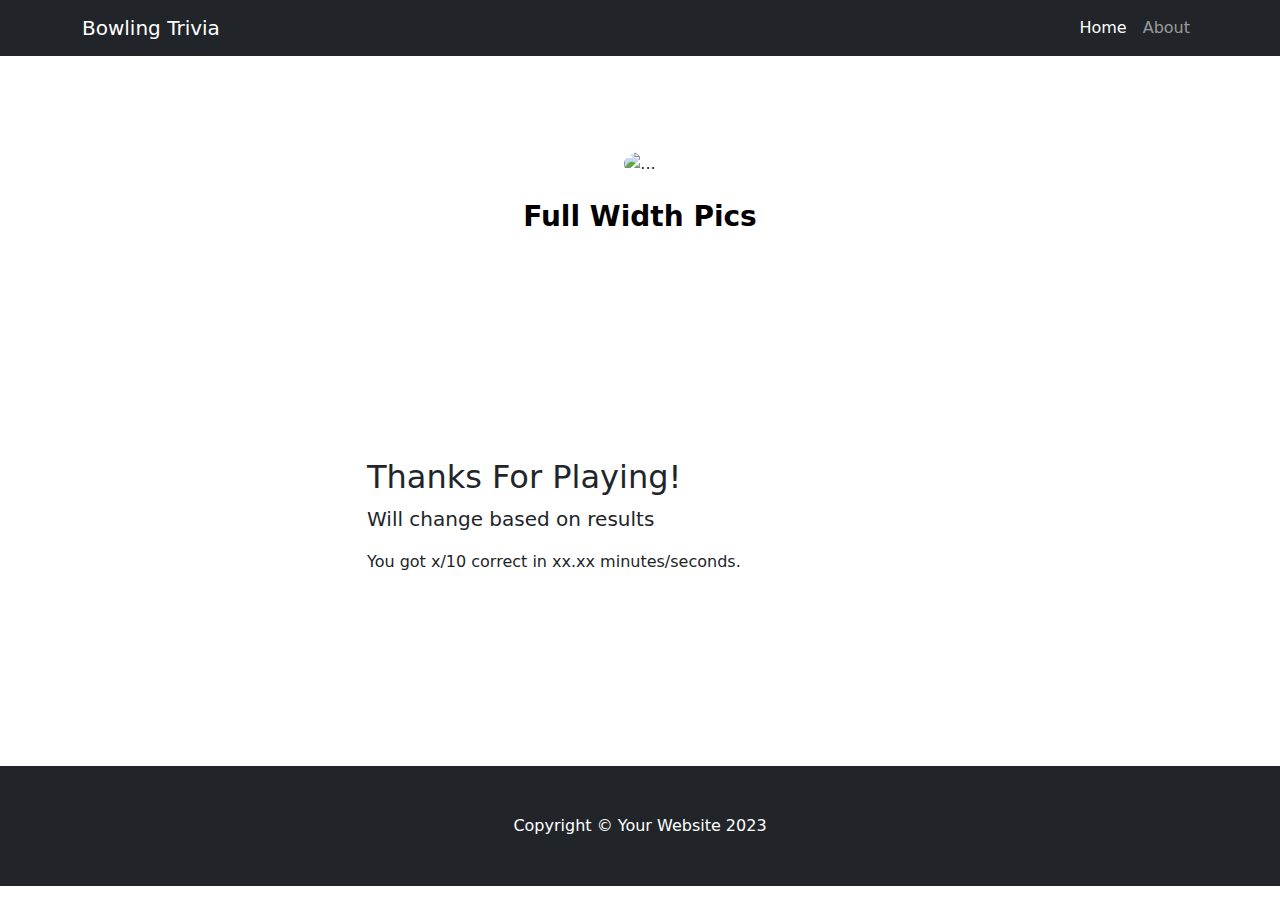
==== startbootstrap-full-width-pics-gh-pages/index.html @ ba85602a "Collaborted with Sheldon in a call to create the page templates." ====
<!DOCTYPE html>
<html lang="en">
    <head>
        <meta charset="utf-8" />
        <meta name="viewport" content="width=device-width, initial-scale=1, shrink-to-fit=no" />
        <meta name="description" content="" />
        <meta name="author" content="" />
        <title>Full Width Pics - Start Bootstrap Template</title>
        <!-- Favicon-->
        <link rel="icon" type="image/x-icon" href="assets/favicon.ico" />
        <!-- Core theme CSS (includes Bootstrap)-->
        <link href="css/styles.css" rel="stylesheet" />
    </head>
    <body>
        <!-- Responsive navbar-->
        <nav class="navbar navbar-expand-lg navbar-dark bg-dark">
            <div class="container">
                <a class="navbar-brand" href="#!">Bowling Trivia</a>
                <button class="navbar-toggler" type="button" data-bs-toggle="collapse" data-bs-target="#navbarSupportedContent" aria-controls="navbarSupportedContent" aria-expanded="false" aria-label="Toggle navigation"><span class="navbar-toggler-icon"></span></button>
                <div class="collapse navbar-collapse" id="navbarSupportedContent">
                    <ul class="navbar-nav ms-auto mb-2 mb-lg-0">
                        <li class="nav-item"><a class="nav-link active" aria-current="page" href="#!">Home</a></li>
                        <li class="nav-item"><a class="nav-link" href="#!">About</a></li>
                    </ul>
                </div>
            </div>
        </nav>
        <!-- Header - set the background image for the header in the line below-->
        <header class="py-5 bg-image-full" style="background-image: url('https://source.unsplash.com/wfh8dDlNFOk/1600x900')">
            <div class="text-center my-5">
                <img class="img-fluid rounded-circle mb-4" src="https://dummyimage.com/150x150/6c757d/dee2e6.jpg" alt="..." />
                <h1 class="text-black fs-3 fw-bolder">Full Width Pics</h1>
                <p class="text-white-50 mb-0">Landing Page Template</p>
            </div>
        </header>
        <!-- Content section-->
        <section class="py-5">
            <div class="container my-5">
                <div class="row justify-content-center">
                    <div class="col-lg-6">
                        <h2>Thanks For Playing!</h2>
                        <p class="lead">Will change based on results</p>
                        <p class="mb-0">You got x/10 correct in xx.xx minutes/seconds.</p>
                    </div>
                </div>
            </div>
        </section>
        <!-- Image element - set the background image for the header in the line below-->
        <div class="py-5 bg-image-full" style="background-image: url('https://source.unsplash.com/4ulffa6qoKA/1200x800')">
            <!-- Put anything you want here! The spacer below with inline CSS is just for demo purposes!-->
            <!-- <div style="height: 20rem"></div> -->
        </div>
        <!-- Footer-->
        <footer class="py-5 bg-dark">
            <div class="container"><p class="m-0 text-center text-white">Copyright &copy; Your Website 2023</p></div>
        </footer>
        <!-- Bootstrap core JS-->
        <script src="https://cdn.jsdelivr.net/npm/bootstrap@5.2.3/dist/js/bootstrap.bundle.min.js"></script>
        <!-- Core theme JS-->
        <script src="js/scripts.js"></script>
    </body>
</html>
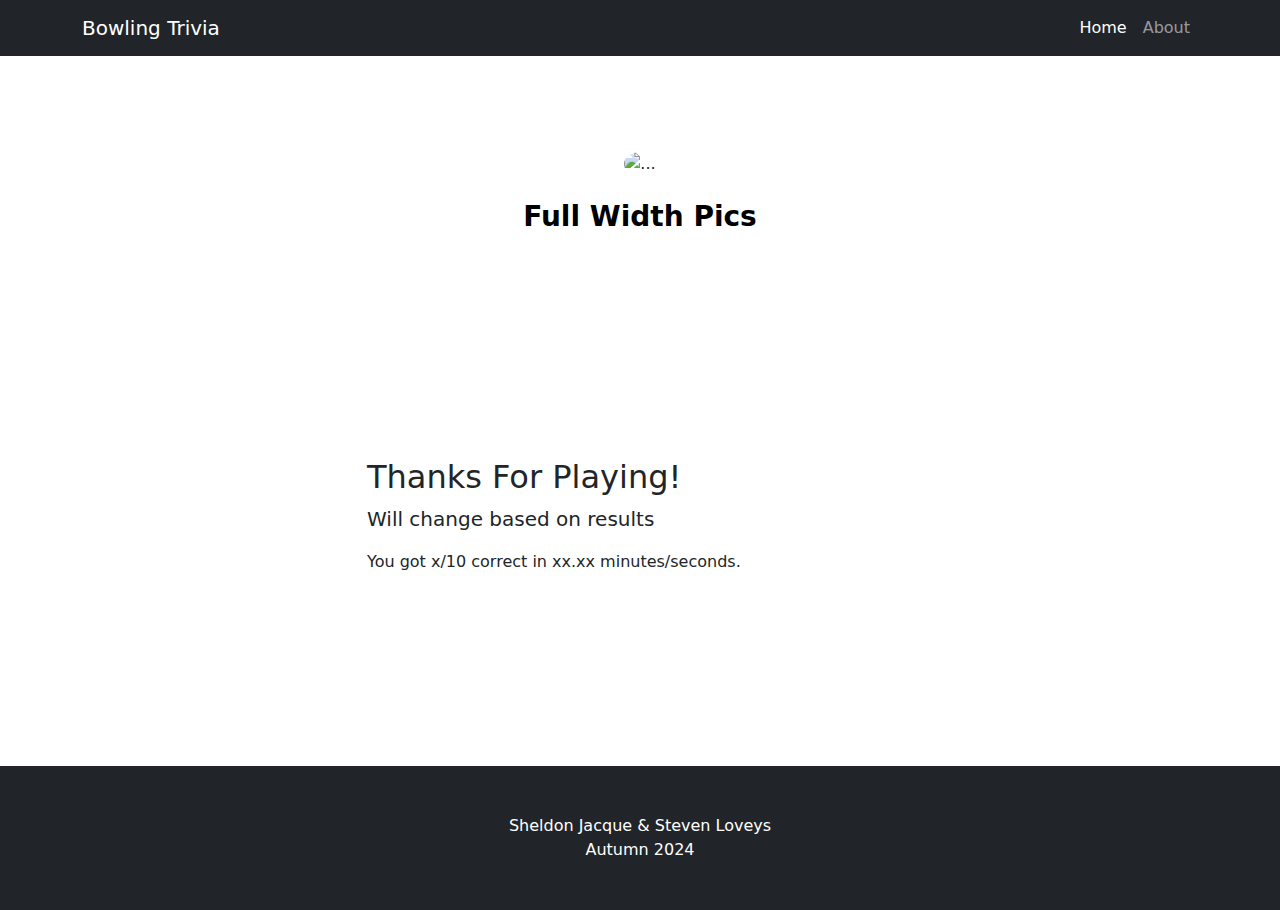
==== commit 8144032f: "Merge pull request #2 from CSheldn/main" ====
--- a/startbootstrap-full-width-pics-gh-pages/index.html
+++ b/startbootstrap-full-width-pics-gh-pages/index.html
@@ -52,7 +52,10 @@
         </div>
         <!-- Footer-->
         <footer class="py-5 bg-dark">
-            <div class="container"><p class="m-0 text-center text-white">Copyright &copy; Your Website 2023</p></div>
+            <div class="container px-4 px-lg-5">
+                <p class="m-0 text-center text-white">Sheldon Jacque & Steven Loveys</p>
+                <p class="m-0 text-center text-white">Autumn 2024</p>
+            </div>
         </footer>
         <!-- Bootstrap core JS-->
         <script src="https://cdn.jsdelivr.net/npm/bootstrap@5.2.3/dist/js/bootstrap.bundle.min.js"></script>
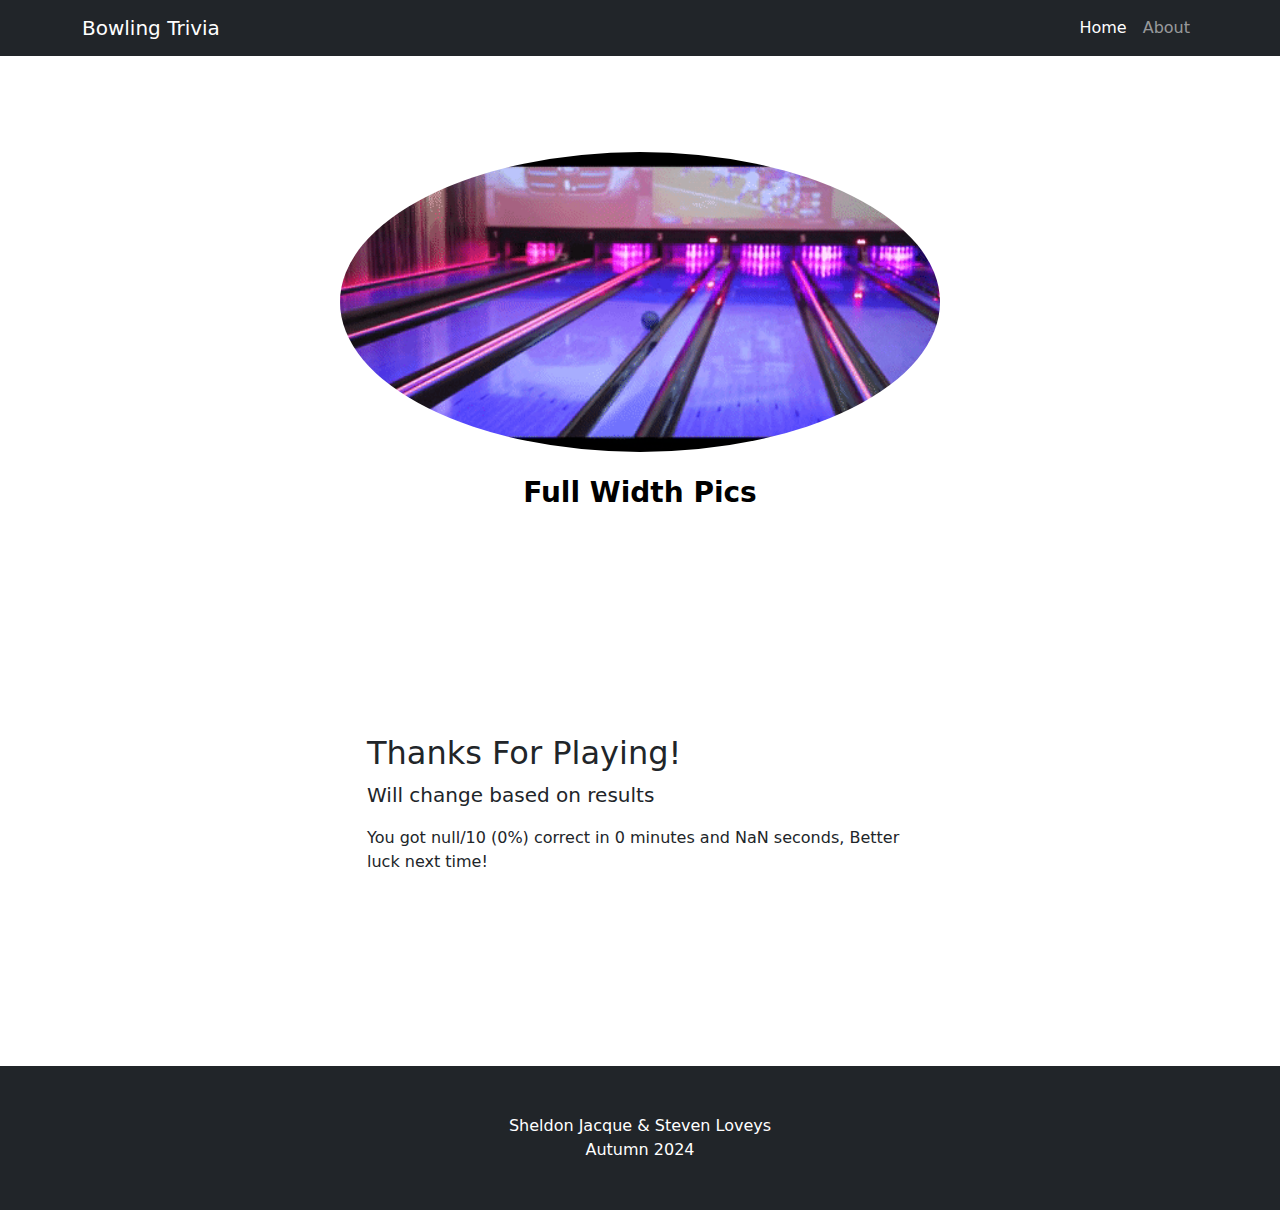
==== commit 96e32e68: "Made it so score and timer update on final page and changes message and image based upon score" ====
--- a/startbootstrap-full-width-pics-gh-pages/index.html
+++ b/startbootstrap-full-width-pics-gh-pages/index.html
@@ -19,8 +19,8 @@
                 <button class="navbar-toggler" type="button" data-bs-toggle="collapse" data-bs-target="#navbarSupportedContent" aria-controls="navbarSupportedContent" aria-expanded="false" aria-label="Toggle navigation"><span class="navbar-toggler-icon"></span></button>
                 <div class="collapse navbar-collapse" id="navbarSupportedContent">
                     <ul class="navbar-nav ms-auto mb-2 mb-lg-0">
-                        <li class="nav-item"><a class="nav-link active" aria-current="page" href="#!">Home</a></li>
-                        <li class="nav-item"><a class="nav-link" href="#!">About</a></li>
+                        <li class="nav-item"><a class="nav-link active" aria-current="page" href="../startbootstrap-business-frontpage-gh-pages/index.html">Home</a></li>
+                        <li class="nav-item"><a class="nav-link" href="#!" id="aboutPage">About</a></li>
                     </ul>
                 </div>
             </div>
@@ -28,7 +28,7 @@
         <!-- Header - set the background image for the header in the line below-->
         <header class="py-5 bg-image-full" style="background-image: url('https://source.unsplash.com/wfh8dDlNFOk/1600x900')">
             <div class="text-center my-5">
-                <img class="img-fluid rounded-circle mb-4" src="https://dummyimage.com/150x150/6c757d/dee2e6.jpg" alt="..." />
+                <img id="finalImage" class="img-fluid rounded-circle mb-4" src="../images/strikeGif.gif" alt="..." />
                 <h1 class="text-black fs-3 fw-bolder">Full Width Pics</h1>
                 <p class="text-white-50 mb-0">Landing Page Template</p>
             </div>
@@ -40,7 +40,7 @@
                     <div class="col-lg-6">
                         <h2>Thanks For Playing!</h2>
                         <p class="lead">Will change based on results</p>
-                        <p class="mb-0">You got x/10 correct in xx.xx minutes/seconds.</p>
+                        <p id="scoreParagraph" class="mb-0">You got x/10 correct in xx.xx minutes/seconds.</p>
                     </div>
                 </div>
             </div>
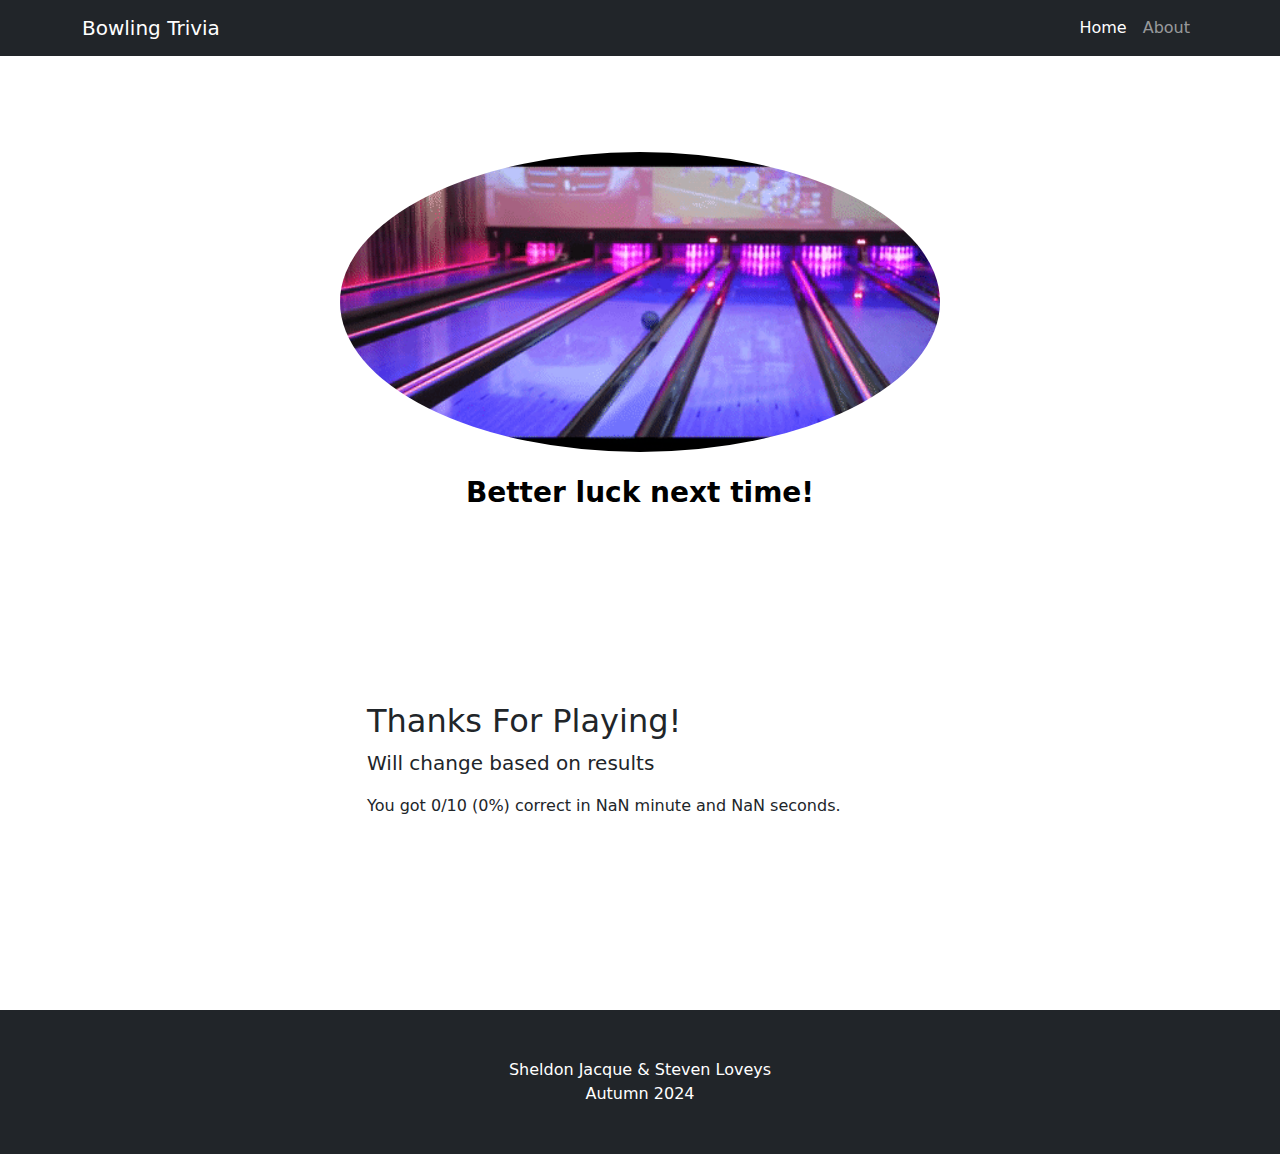
==== commit 38aa9db9: "Cleaned up code, added final image for score, fixed score of 0 bug not updating properly" ====
--- a/startbootstrap-full-width-pics-gh-pages/index.html
+++ b/startbootstrap-full-width-pics-gh-pages/index.html
@@ -29,8 +29,7 @@
         <header class="py-5 bg-image-full" style="background-image: url('https://source.unsplash.com/wfh8dDlNFOk/1600x900')">
             <div class="text-center my-5">
                 <img id="finalImage" class="img-fluid rounded-circle mb-4" src="../images/strikeGif.gif" alt="..." />
-                <h1 class="text-black fs-3 fw-bolder">Full Width Pics</h1>
-                <p class="text-white-50 mb-0">Landing Page Template</p>
+                <h1 id="finalMessage" class="text-black fs-3 fw-bolder">Full Width Pics</h1>
             </div>
         </header>
         <!-- Content section-->
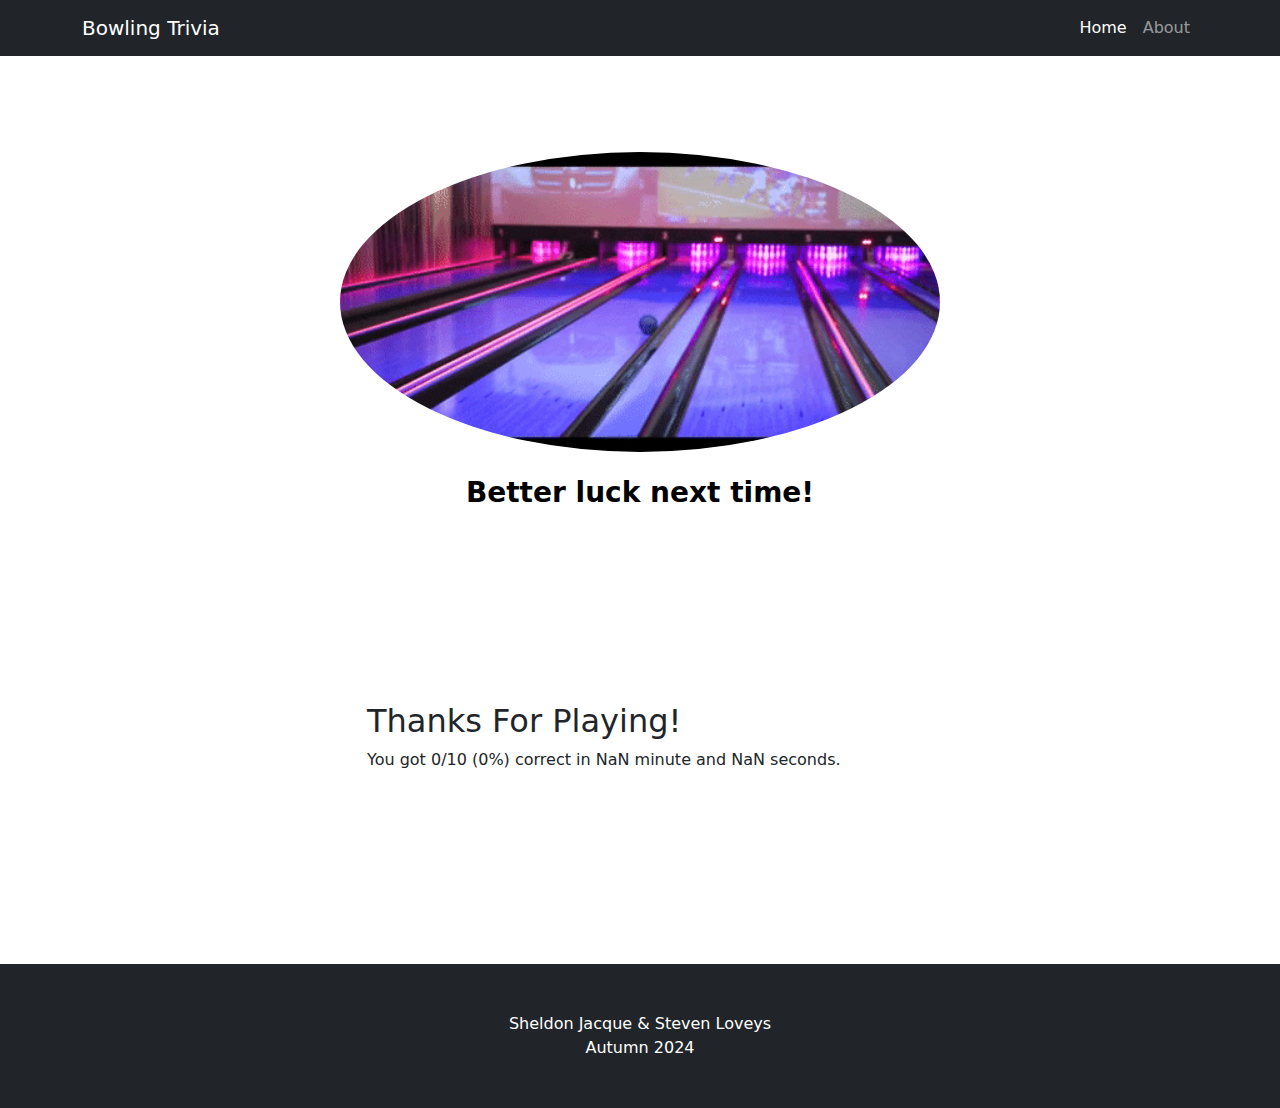
==== commit 2b8b9435: "Timer alerts when out of time." ====
--- a/startbootstrap-full-width-pics-gh-pages/index.html
+++ b/startbootstrap-full-width-pics-gh-pages/index.html
@@ -38,7 +38,6 @@
                 <div class="row justify-content-center">
                     <div class="col-lg-6">
                         <h2>Thanks For Playing!</h2>
-                        <p class="lead">Will change based on results</p>
                         <p id="scoreParagraph" class="mb-0">You got x/10 correct in xx.xx minutes/seconds.</p>
                     </div>
                 </div>
